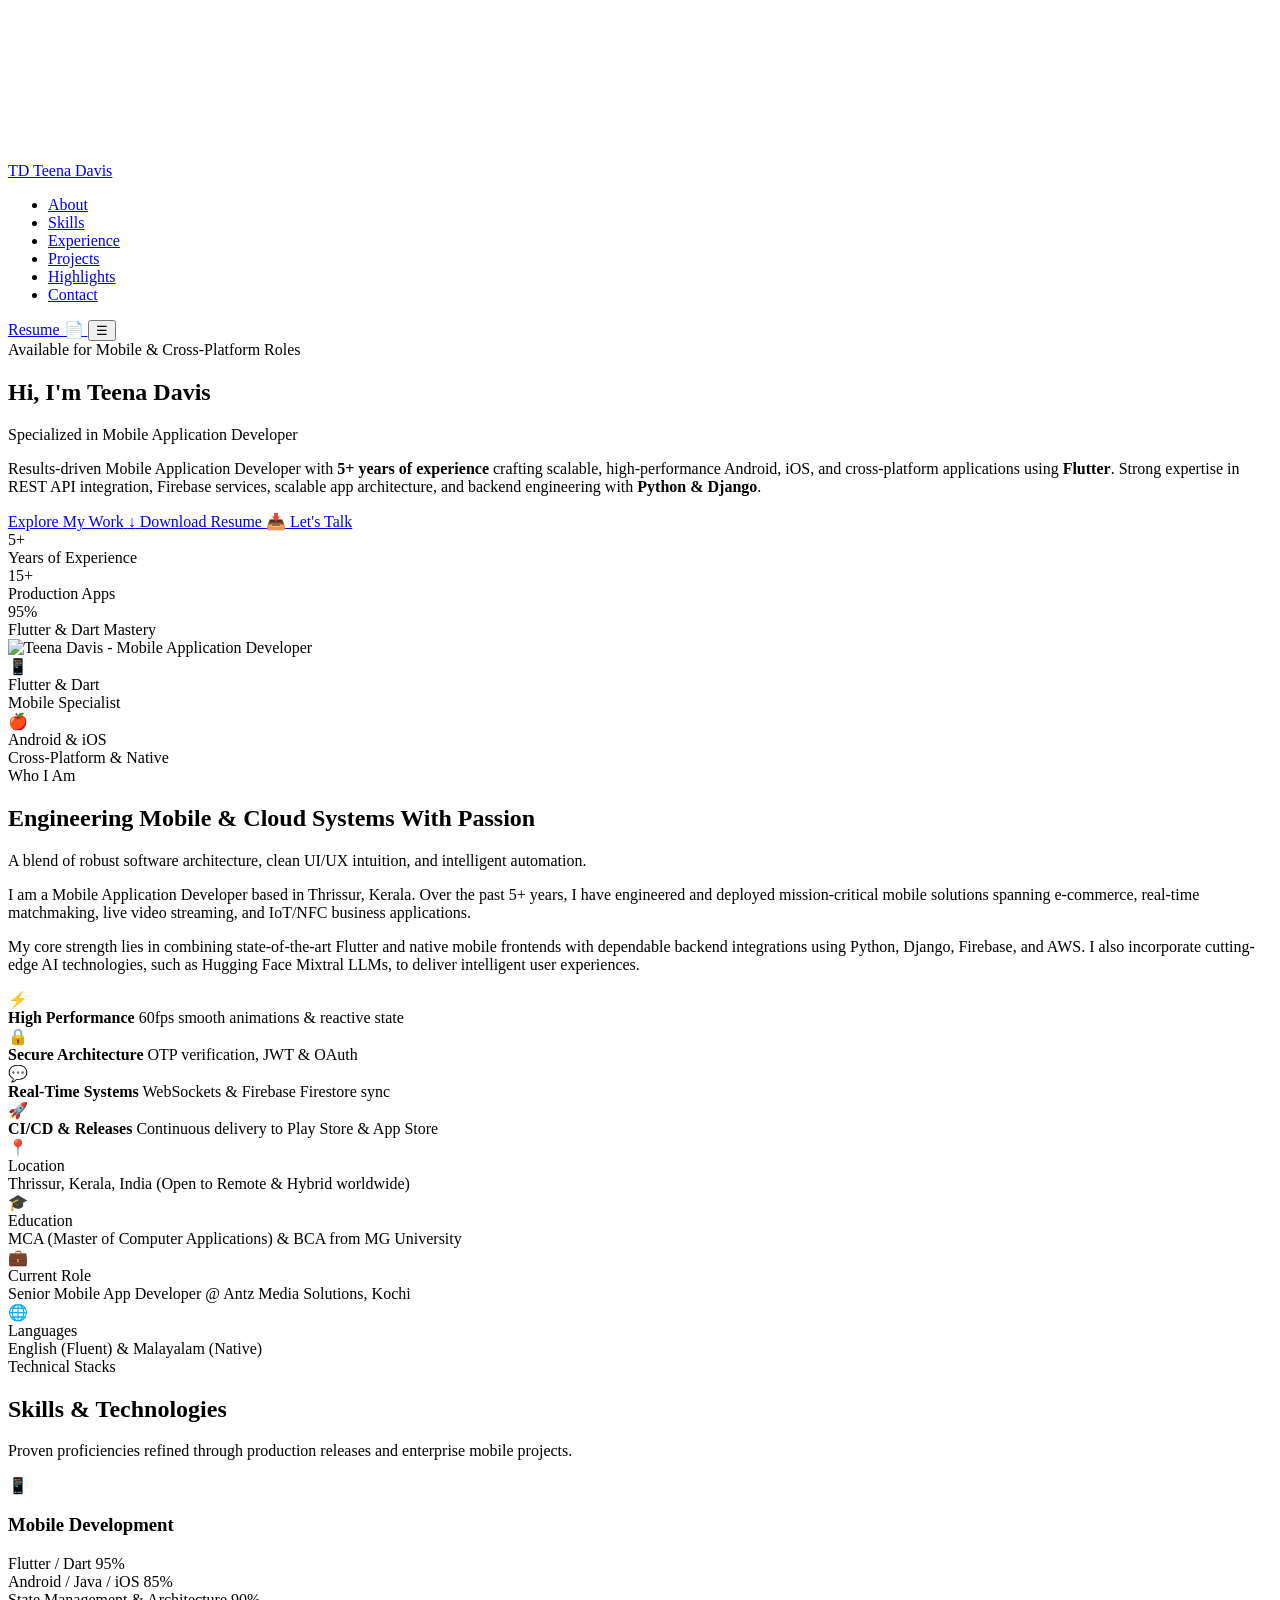
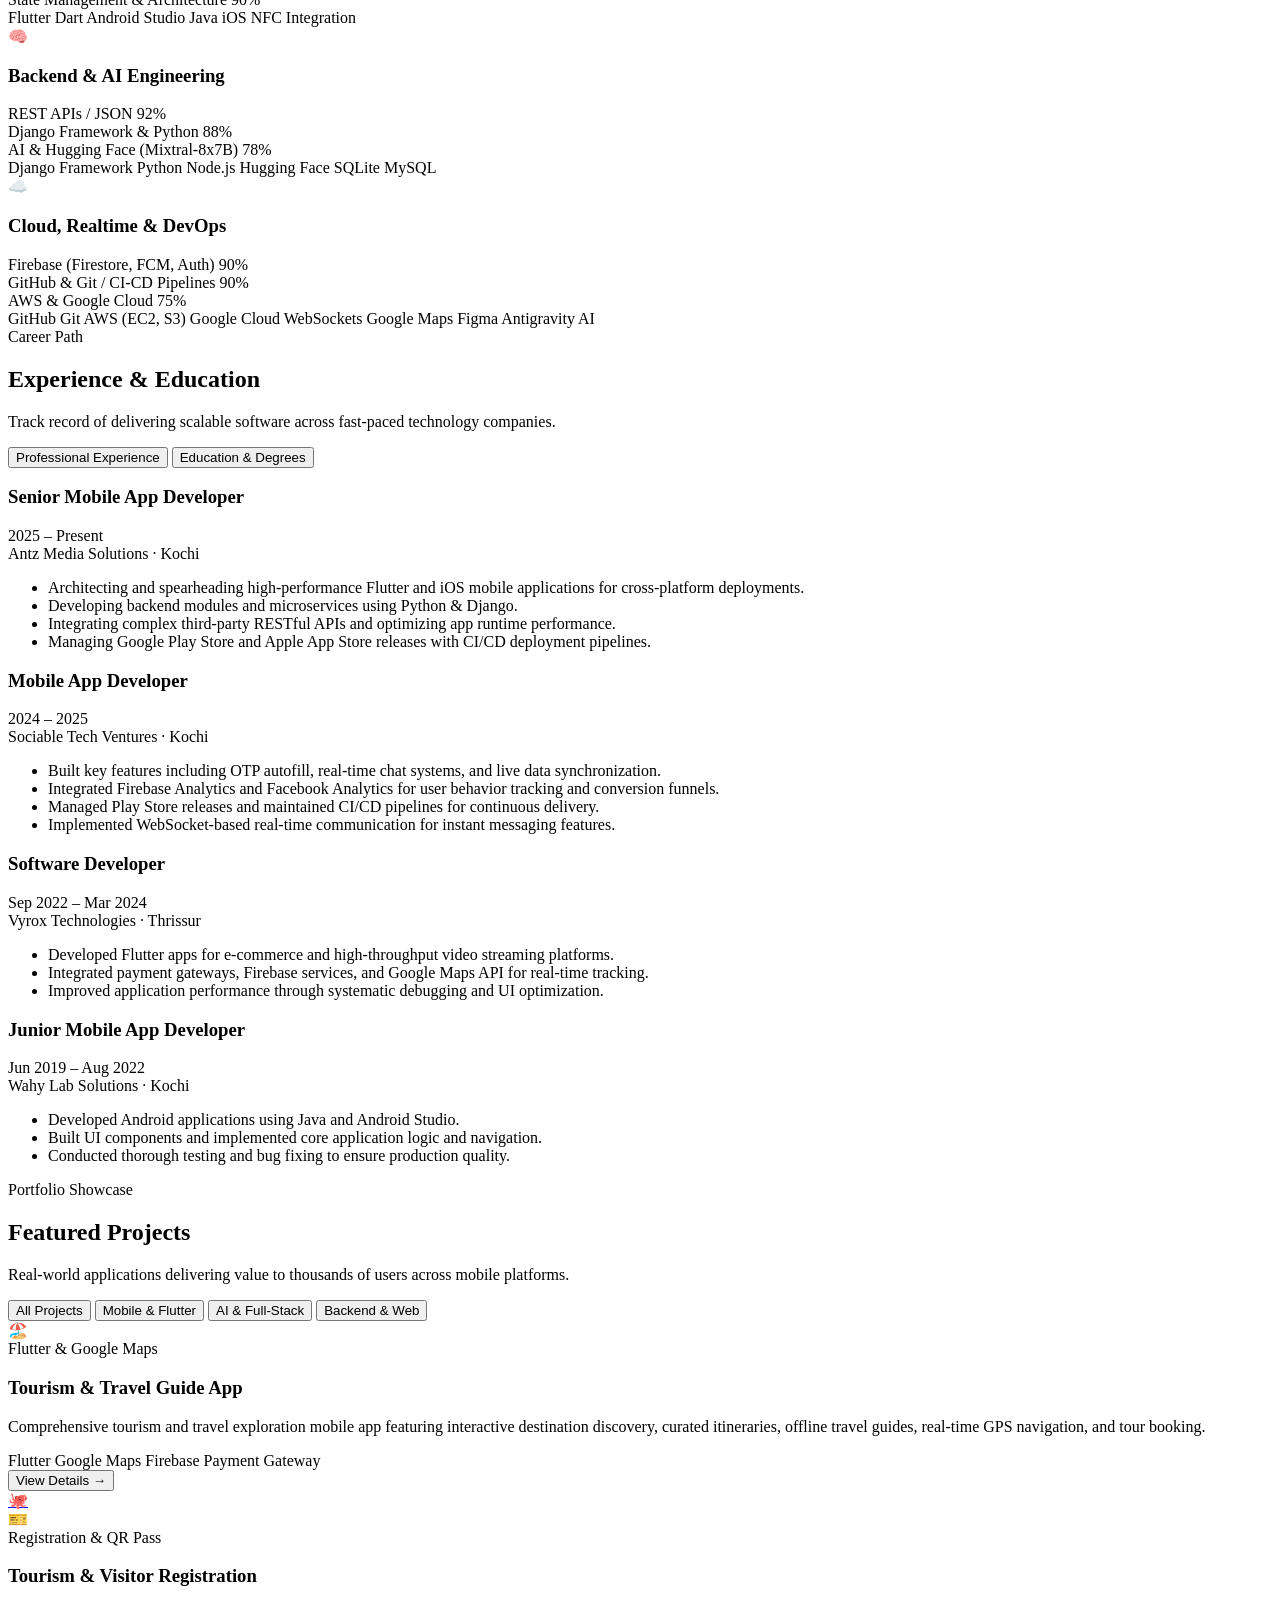
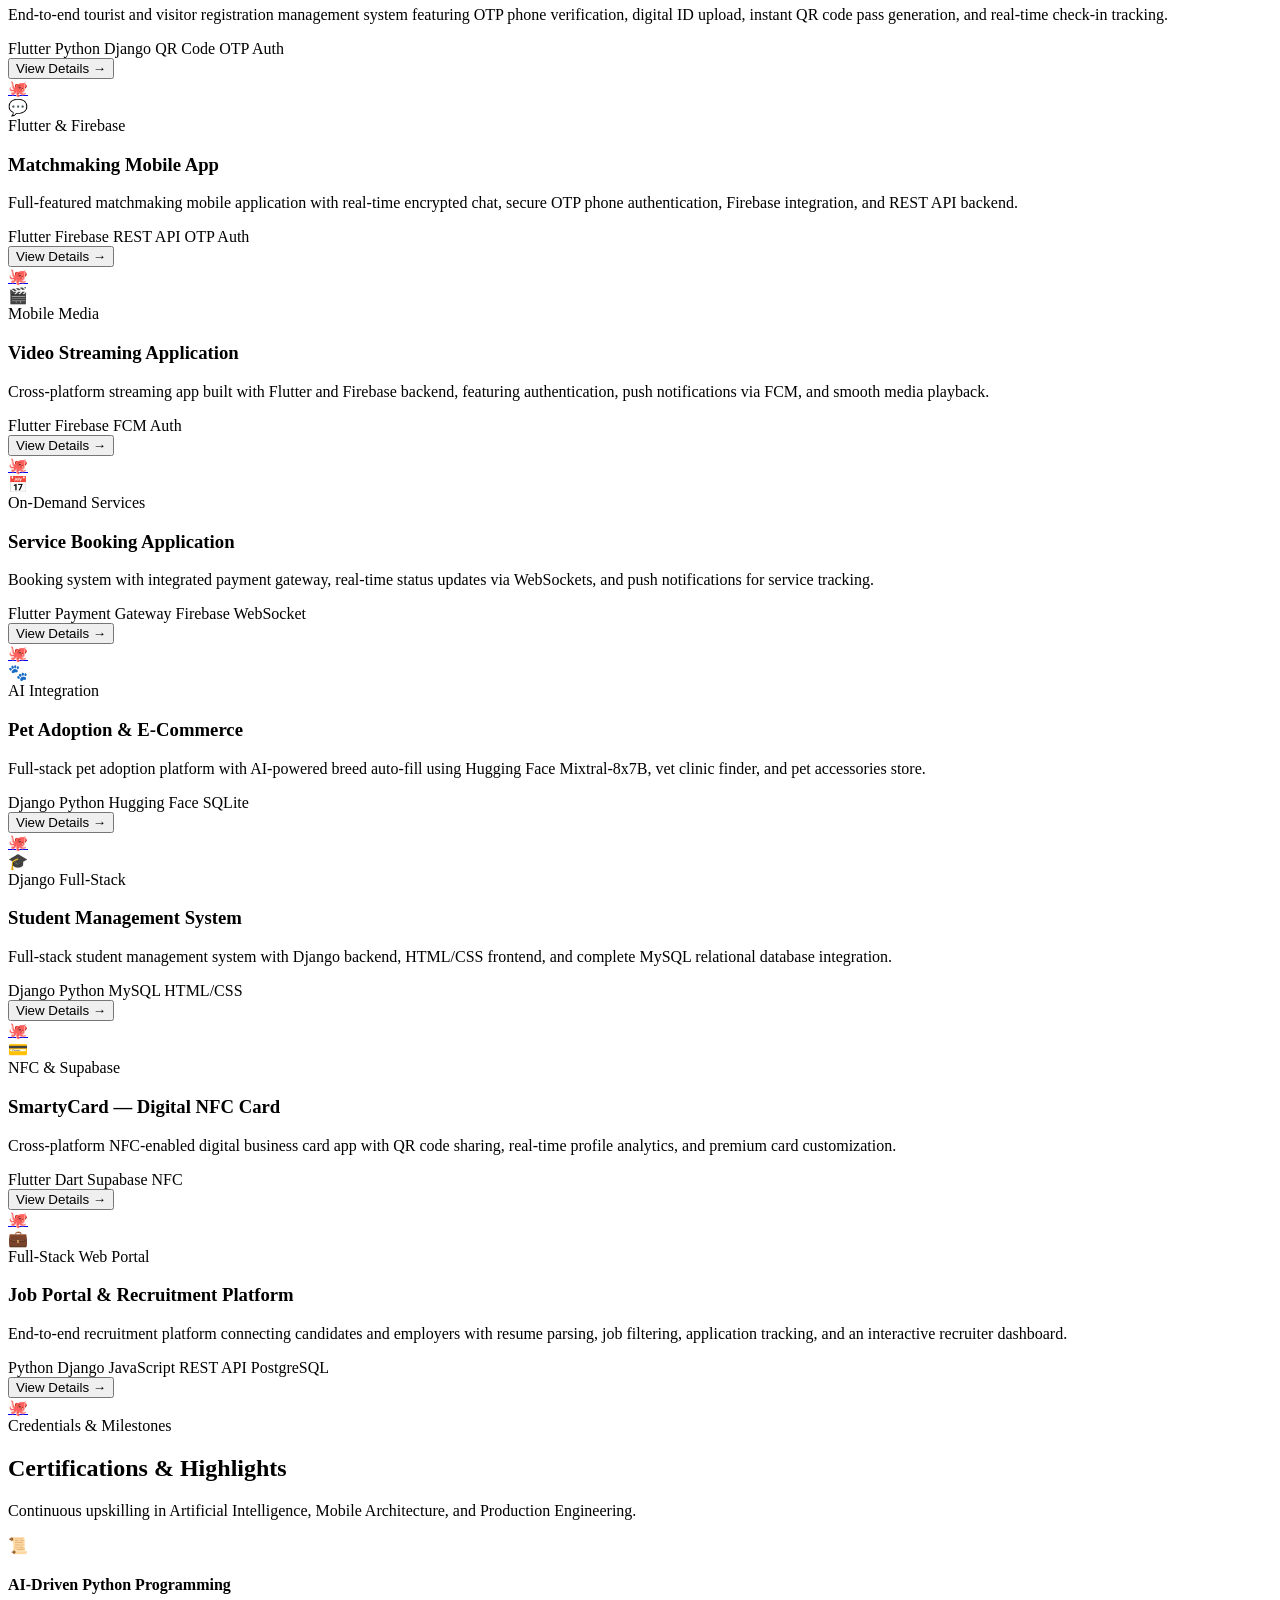
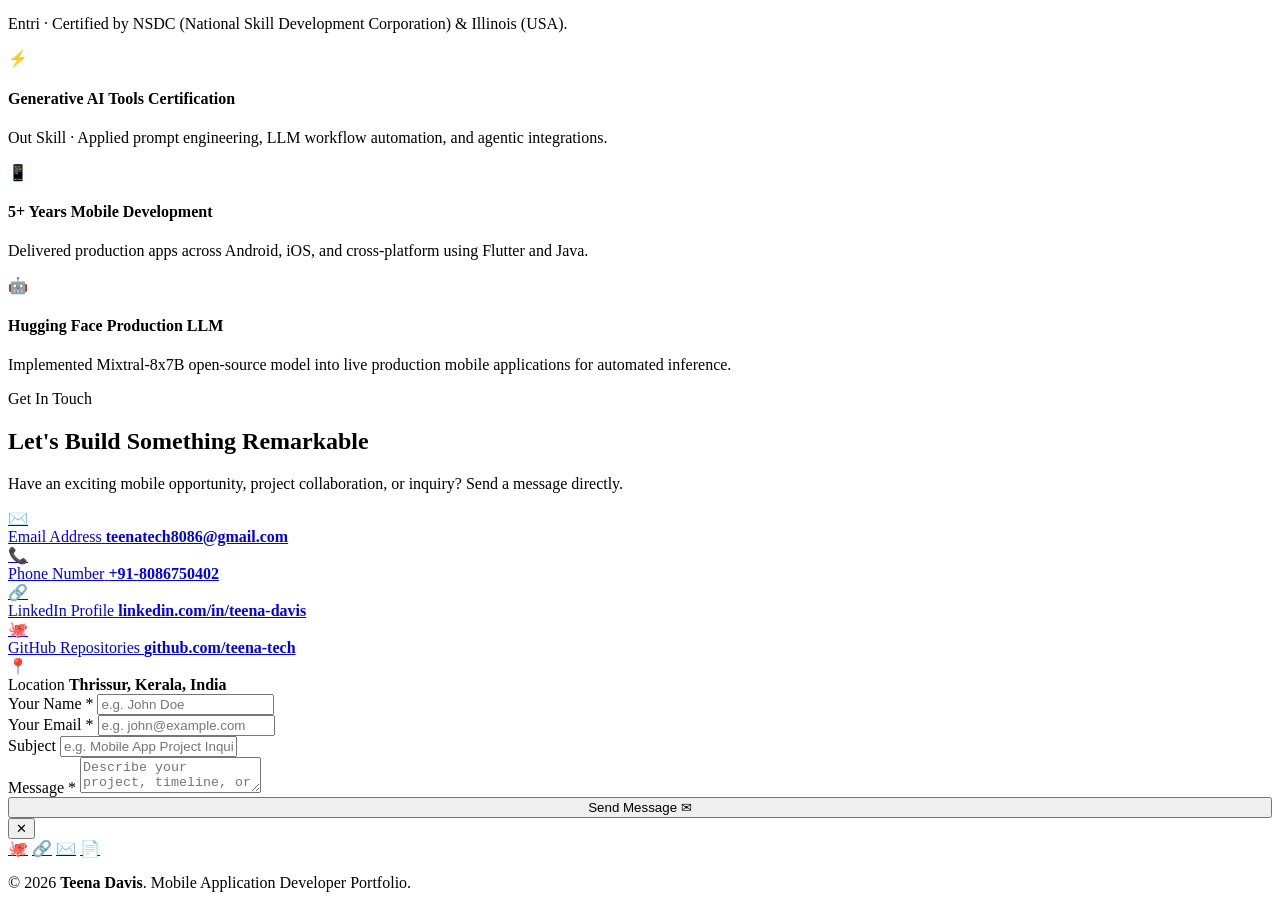
==== templates/index.html @ 050527bc "Add Job Portal project, PDF resume integration, and GitHub Pages setup" ====
<!DOCTYPE html>
<html lang="en">
<head>
  <meta charset="UTF-8">
  <meta name="viewport" content="width=device-width, initial-scale=1.0">
  <meta name="description" content="Portfolio of Teena Davis - Senior Mobile Application Developer with 5+ years experience in Flutter, Android, iOS, Python, and AI integration.">
  <meta name="keywords" content="Teena Davis, Mobile Developer, Flutter Developer, Android Developer, iOS Developer, Python Developer, Django, Hugging Face, Portfolio">
  <meta name="author" content="Teena Davis">
  <meta property="og:title" content="Teena Davis | Senior Mobile Application Developer">
  <meta property="og:description" content="5+ Years building high-performance Flutter, Android, iOS, and AI-integrated mobile solutions.">
  <meta property="og:type" content="website">
  
  <title>Teena Davis | Mobile Application Developer</title>
  
  <!-- Favicon -->
  <link rel="icon" type="image/jpeg" href="static/images/profile.jpeg">
  
  <!-- Stylesheet -->
  <link rel="stylesheet" href="static/css/style.css">
</head>
<body>

  <!-- Ambient Light Effects -->
  <div class="ambient-glow-1"></div>
  <div class="ambient-glow-2"></div>
  
  <!-- Canvas for Floating Bloody Red Embers -->
  <canvas id="ember-canvas"></canvas>

  <!-- ============================================================
       NAVIGATION BAR
       ============================================================ -->
  <header class="navbar">
    <div class="container nav-container">
      <a href="#hero" class="nav-logo" id="brand-logo">
        <span class="logo-badge">TD</span>
        <span>Teena Davis</span>
      </a>

      <nav>
        <ul class="nav-menu" id="nav-menu">
          <li><a href="#about" class="nav-link">About</a></li>
          <li><a href="#skills" class="nav-link">Skills</a></li>
          <li><a href="#experience" class="nav-link">Experience</a></li>
          <li><a href="#projects" class="nav-link">Projects</a></li>
          <li><a href="#certifications" class="nav-link">Highlights</a></li>
          <li><a href="#contact" class="nav-link">Contact</a></li>
        </ul>
      </nav>

      <div class="nav-actions">
        <a href="static/Teena_Davis_Resume.pdf" class="btn btn-primary btn-sm" id="nav-resume-btn" download="Teena_Davis_Resume.pdf" target="_blank">
          <span>Resume 📄</span>
        </a>
        <button class="mobile-toggle" id="mobile-toggle-btn" aria-label="Toggle navigation">
          ☰
        </button>
      </div>
    </div>
  </header>

  <!-- ============================================================
       HERO SECTION
       ============================================================ -->
  <section class="hero-section" id="hero">
    <div class="container">
      <div class="hero-grid">
        <div class="hero-content">
          <div class="hero-badge-container">
            <div class="hero-badge">
              <span class="status-ping"></span>
              <span>Available for Mobile & Cross-Platform Roles</span>
            </div>
          </div>

          <h1 class="hero-title">
            Hi, I'm <span class="text-gradient">Teena Davis</span>
          </h1>

          <div class="hero-subtitle-container">
            <span>Specialized in</span>
            <span class="typewriter-text" id="typewriter">Mobile Application Developer</span>
          </div>

          <p class="hero-description">
            Results-driven Mobile Application Developer with <strong>5+ years of experience</strong> crafting scalable, high-performance Android, iOS, and cross-platform applications using <strong>Flutter</strong>. Strong expertise in REST API integration, Firebase services, scalable app architecture, and backend engineering with <strong>Python & Django</strong>.
          </p>

          <div class="hero-ctas">
            <a href="#projects" class="btn btn-primary" id="hero-projects-btn">
              <span>Explore My Work</span>
              <span>↓</span>
            </a>
            <a href="static/Teena_Davis_Resume.pdf" class="btn btn-secondary" id="hero-download-btn" download="Teena_Davis_Resume.pdf" target="_blank">
              <span>Download Resume</span>
              <span>📥</span>
            </a>
            <a href="#contact" class="btn btn-outline" id="hero-contact-btn">
              <span>Let's Talk</span>
            </a>
          </div>

          <div class="hero-stats">
            <div class="stat-item">
              <div class="stat-number">5<span>+</span></div>
              <div class="stat-label">Years of Experience</div>
            </div>
            <div class="stat-item">
              <div class="stat-number">15<span>+</span></div>
              <div class="stat-label">Production Apps</div>
            </div>
            <div class="stat-item">
              <div class="stat-number">95<span>%</span></div>
              <div class="stat-label">Flutter & Dart Mastery</div>
            </div>
          </div>
        </div>

        <div class="hero-image-wrapper">
          <div class="hero-halo"></div>
          <div class="hero-card-frame">
            <img src="static/images/profile.jpeg" alt="Teena Davis - Mobile Application Developer" class="hero-image">
            
            <!-- Floating Tech Badges -->
            <div class="floating-badge badge-top">
              <span class="badge-icon">📱</span>
              <div>
                <div class="badge-text-primary">Flutter & Dart</div>
                <div class="badge-text-sub">Mobile Specialist</div>
              </div>
            </div>

            <div class="floating-badge badge-bottom">
              <span class="badge-icon">🍎</span>
              <div>
                <div class="badge-text-primary">Android & iOS</div>
                <div class="badge-text-sub">Cross-Platform & Native</div>
              </div>
            </div>
          </div>
        </div>
      </div>
    </div>
  </section>

  <!-- ============================================================
       ABOUT SECTION
       ============================================================ -->
  <section class="about-section" id="about">
    <div class="container">
      <div class="section-header">
        <span class="section-tag"><span class="dot"></span> Who I Am</span>
        <h2 class="section-title">Engineering Mobile & Cloud Systems With <span class="text-blood">Passion</span></h2>
        <p class="section-subtitle">A blend of robust software architecture, clean UI/UX intuition, and intelligent automation.</p>
      </div>

      <div class="about-grid">
        <div class="about-card">
          <p>
            I am a Mobile Application Developer based in Thrissur, Kerala. Over the past 5+ years, I have engineered and deployed mission-critical mobile solutions spanning e-commerce, real-time matchmaking, live video streaming, and IoT/NFC business applications.
          </p>
          <p>
            My core strength lies in combining state-of-the-art Flutter and native mobile frontends with dependable backend integrations using Python, Django, Firebase, and AWS. I also incorporate cutting-edge AI technologies, such as Hugging Face Mixtral LLMs, to deliver intelligent user experiences.
          </p>

          <div class="about-highlights">
            <div class="highlight-item">
              <div class="highlight-icon">⚡</div>
              <div class="highlight-text">
                <strong>High Performance</strong>
                <span>60fps smooth animations & reactive state</span>
              </div>
            </div>
            <div class="highlight-item">
              <div class="highlight-icon">🔒</div>
              <div class="highlight-text">
                <strong>Secure Architecture</strong>
                <span>OTP verification, JWT & OAuth</span>
              </div>
            </div>
            <div class="highlight-item">
              <div class="highlight-icon">💬</div>
              <div class="highlight-text">
                <strong>Real-Time Systems</strong>
                <span>WebSockets & Firebase Firestore sync</span>
              </div>
            </div>
            <div class="highlight-item">
              <div class="highlight-icon">🚀</div>
              <div class="highlight-text">
                <strong>CI/CD & Releases</strong>
                <span>Continuous delivery to Play Store & App Store</span>
              </div>
            </div>
          </div>
        </div>

        <div class="info-cards-grid">
          <div class="info-box">
            <div class="info-box-icon">📍</div>
            <div class="info-box-title">Location</div>
            <div class="info-box-desc">Thrissur, Kerala, India (Open to Remote & Hybrid worldwide)</div>
          </div>

          <div class="info-box">
            <div class="info-box-icon">🎓</div>
            <div class="info-box-title">Education</div>
            <div class="info-box-desc">MCA (Master of Computer Applications) & BCA from MG University</div>
          </div>

          <div class="info-box">
            <div class="info-box-icon">💼</div>
            <div class="info-box-title">Current Role</div>
            <div class="info-box-desc">Senior Mobile App Developer @ Antz Media Solutions, Kochi</div>
          </div>

          <div class="info-box">
            <div class="info-box-icon">🌐</div>
            <div class="info-box-title">Languages</div>
            <div class="info-box-desc">English (Fluent) & Malayalam (Native)</div>
          </div>
        </div>
      </div>
    </div>
  </section>

  <!-- ============================================================
       SKILLS MATRIX (Exact Match to Resume)
       ============================================================ -->
  <section class="skills-section" id="skills">
    <div class="container">
      <div class="section-header">
        <span class="section-tag"><span class="dot"></span> Technical Stacks</span>
        <h2 class="section-title">Skills & <span class="text-blood">Technologies</span></h2>
        <p class="section-subtitle">Proven proficiencies refined through production releases and enterprise mobile projects.</p>
      </div>

      <div class="skills-container">
        <!-- Card 1: Mobile Development -->
        <div class="skill-category-card">
          <div class="category-header">
            <div class="category-icon">📱</div>
            <h3 class="category-title">Mobile Development</h3>
          </div>

          <div class="skill-items">
            <div class="skill-item">
              <div class="skill-item-header">
                <span>Flutter / Dart</span>
                <span class="skill-percentage">95%</span>
              </div>
              <div class="skill-progress-bar">
                <div class="skill-fill" data-width="95%"></div>
              </div>
            </div>

            <div class="skill-item">
              <div class="skill-item-header">
                <span>Android / Java / iOS</span>
                <span class="skill-percentage">85%</span>
              </div>
              <div class="skill-progress-bar">
                <div class="skill-fill" data-width="85%"></div>
              </div>
            </div>

            <div class="skill-item">
              <div class="skill-item-header">
                <span>State Management & Architecture</span>
                <span class="skill-percentage">90%</span>
              </div>
              <div class="skill-progress-bar">
                <div class="skill-fill" data-width="90%"></div>
              </div>
            </div>
          </div>

          <div class="tools-tags-container">
            <span class="tool-tag">Flutter</span>
            <span class="tool-tag">Dart</span>
            <span class="tool-tag">Android Studio</span>
            <span class="tool-tag">Java</span>
            <span class="tool-tag">iOS</span>
            <span class="tool-tag">NFC Integration</span>
          </div>
        </div>

        <!-- Card 2: Backend & AI -->
        <div class="skill-category-card">
          <div class="category-header">
            <div class="category-icon">🧠</div>
            <h3 class="category-title">Backend & AI Engineering</h3>
          </div>

          <div class="skill-items">
            <div class="skill-item">
              <div class="skill-item-header">
                <span>REST APIs / JSON</span>
                <span class="skill-percentage">92%</span>
              </div>
              <div class="skill-progress-bar">
                <div class="skill-fill" data-width="92%"></div>
              </div>
            </div>

            <div class="skill-item">
              <div class="skill-item-header">
                <span>Django Framework & Python</span>
                <span class="skill-percentage">88%</span>
              </div>
              <div class="skill-progress-bar">
                <div class="skill-fill" data-width="88%"></div>
              </div>
            </div>

            <div class="skill-item">
              <div class="skill-item-header">
                <span>AI & Hugging Face (Mixtral-8x7B)</span>
                <span class="skill-percentage">78%</span>
              </div>
              <div class="skill-progress-bar">
                <div class="skill-fill" data-width="78%"></div>
              </div>
            </div>
          </div>

          <div class="tools-tags-container">
            <span class="tool-tag">Django Framework</span>
            <span class="tool-tag">Python</span>
            <span class="tool-tag">Node.js</span>
            <span class="tool-tag">Hugging Face</span>
            <span class="tool-tag">SQLite</span>
            <span class="tool-tag">MySQL</span>
          </div>
        </div>

        <!-- Card 3: Cloud, Realtime & DevOps -->
        <div class="skill-category-card">
          <div class="category-header">
            <div class="category-icon">☁️</div>
            <h3 class="category-title">Cloud, Realtime & DevOps</h3>
          </div>

          <div class="skill-items">
            <div class="skill-item">
              <div class="skill-item-header">
                <span>Firebase (Firestore, FCM, Auth)</span>
                <span class="skill-percentage">90%</span>
              </div>
              <div class="skill-progress-bar">
                <div class="skill-fill" data-width="90%"></div>
              </div>
            </div>

            <div class="skill-item">
              <div class="skill-item-header">
                <span>GitHub & Git / CI-CD Pipelines</span>
                <span class="skill-percentage">90%</span>
              </div>
              <div class="skill-progress-bar">
                <div class="skill-fill" data-width="90%"></div>
              </div>
            </div>

            <div class="skill-item">
              <div class="skill-item-header">
                <span>AWS & Google Cloud</span>
                <span class="skill-percentage">75%</span>
              </div>
              <div class="skill-progress-bar">
                <div class="skill-fill" data-width="75%"></div>
              </div>
            </div>
          </div>

          <div class="tools-tags-container">
            <span class="tool-tag">GitHub</span>
            <span class="tool-tag">Git</span>
            <span class="tool-tag">AWS (EC2, S3)</span>
            <span class="tool-tag">Google Cloud</span>
            <span class="tool-tag">WebSockets</span>
            <span class="tool-tag">Google Maps</span>
            <span class="tool-tag">Figma</span>
            <span class="tool-tag">Antigravity AI</span>
          </div>
        </div>
      </div>
    </div>
  </section>

  <!-- ============================================================
       EXPERIENCE & EDUCATION TIMELINE
       ============================================================ -->
  <section class="experience-section" id="experience">
    <div class="container">
      <div class="section-header">
        <span class="section-tag"><span class="dot"></span> Career Path</span>
        <h2 class="section-title">Experience & <span class="text-blood">Education</span></h2>
        <p class="section-subtitle">Track record of delivering scalable software across fast-paced technology companies.</p>
      </div>

      <div class="timeline-tabs">
        <button class="timeline-tab-btn active" data-target="experience">Professional Experience</button>
        <button class="timeline-tab-btn" data-target="education">Education & Degrees</button>
      </div>

      <!-- Professional Experience Timeline -->
      <div class="timeline-container" id="experience-timeline">
        <!-- Milestone 1: Antz Media Solutions -->
        <div class="timeline-card">
          <div class="timeline-dot"></div>
          <div class="timeline-content">
            <div class="timeline-meta">
              <h3 class="timeline-role">Senior Mobile App Developer</h3>
              <span class="timeline-period">2025 – Present</span>
            </div>
            <div class="timeline-company">Antz Media Solutions <span>· Kochi</span></div>
            <ul class="timeline-bullets">
              <li>Architecting and spearheading high-performance Flutter and iOS mobile applications for cross-platform deployments.</li>
              <li>Developing backend modules and microservices using Python & Django.</li>
              <li>Integrating complex third-party RESTful APIs and optimizing app runtime performance.</li>
              <li>Managing Google Play Store and Apple App Store releases with CI/CD deployment pipelines.</li>
            </ul>
          </div>
        </div>

        <!-- Milestone 2: Sociable Tech Ventures -->
        <div class="timeline-card">
          <div class="timeline-dot"></div>
          <div class="timeline-content">
            <div class="timeline-meta">
              <h3 class="timeline-role">Mobile App Developer</h3>
              <span class="timeline-period">2024 – 2025</span>
            </div>
            <div class="timeline-company">Sociable Tech Ventures <span>· Kochi</span></div>
            <ul class="timeline-bullets">
              <li>Built key features including OTP autofill, real-time chat systems, and live data synchronization.</li>
              <li>Integrated Firebase Analytics and Facebook Analytics for user behavior tracking and conversion funnels.</li>
              <li>Managed Play Store releases and maintained CI/CD pipelines for continuous delivery.</li>
              <li>Implemented WebSocket-based real-time communication for instant messaging features.</li>
            </ul>
          </div>
        </div>

        <!-- Milestone 3: Vyrox Technologies -->
        <div class="timeline-card">
          <div class="timeline-dot"></div>
          <div class="timeline-content">
            <div class="timeline-meta">
              <h3 class="timeline-role">Software Developer</h3>
              <span class="timeline-period">Sep 2022 – Mar 2024</span>
            </div>
            <div class="timeline-company">Vyrox Technologies <span>· Thrissur</span></div>
            <ul class="timeline-bullets">
              <li>Developed Flutter apps for e-commerce and high-throughput video streaming platforms.</li>
              <li>Integrated payment gateways, Firebase services, and Google Maps API for real-time tracking.</li>
              <li>Improved application performance through systematic debugging and UI optimization.</li>
            </ul>
          </div>
        </div>

        <!-- Milestone 4: Wahy Lab Solutions -->
        <div class="timeline-card">
          <div class="timeline-dot"></div>
          <div class="timeline-content">
            <div class="timeline-meta">
              <h3 class="timeline-role">Junior Mobile App Developer</h3>
              <span class="timeline-period">Jun 2019 – Aug 2022</span>
            </div>
            <div class="timeline-company">Wahy Lab Solutions <span>· Kochi</span></div>
            <ul class="timeline-bullets">
              <li>Developed Android applications using Java and Android Studio.</li>
              <li>Built UI components and implemented core application logic and navigation.</li>
              <li>Conducted thorough testing and bug fixing to ensure production quality.</li>
            </ul>
          </div>
        </div>
      </div>

      <!-- Education Timeline -->
      <div class="timeline-container" id="education-timeline" style="display: none;">
        <div class="timeline-card">
          <div class="timeline-dot"></div>
          <div class="timeline-content">
            <div class="timeline-meta">
              <h3 class="timeline-role">Master of Computer Applications (MCA)</h3>
              <span class="timeline-period">2017 – 2019</span>
            </div>
            <div class="timeline-company">Mahatma Gandhi University <span>· Kerala</span></div>
            <p style="color: var(--text-sub); font-size: 0.95rem;">
              Advanced postgraduate program focused on Software Engineering, Database Management Systems, Algorithm Design, and Distributed Systems.
            </p>
          </div>
        </div>

        <div class="timeline-card">
          <div class="timeline-dot"></div>
          <div class="timeline-content">
            <div class="timeline-meta">
              <h3 class="timeline-role">Bachelor of Computer Applications (BCA)</h3>
              <span class="timeline-period">2014 – 2017</span>
            </div>
            <div class="timeline-company">Mahatma Gandhi University <span>· Kerala</span></div>
            <p style="color: var(--text-sub); font-size: 0.95rem;">
              Undergraduate foundation covering Object-Oriented Programming (Java & C++), Data Structures, Computer Networks, and Web Technologies.
            </p>
          </div>
        </div>
      </div>
    </div>
  </section>

  <!-- ============================================================
       FEATURED PROJECTS SECTION (From Resume)
       ============================================================ -->
  <section class="projects-section" id="projects">
    <div class="container">
      <div class="section-header">
        <span class="section-tag"><span class="dot"></span> Portfolio Showcase</span>
        <h2 class="section-title">Featured <span class="text-blood">Projects</span></h2>
        <p class="section-subtitle">Real-world applications delivering value to thousands of users across mobile platforms.</p>
      </div>

      <div class="filter-buttons">
        <button class="filter-btn active" data-filter="all">All Projects</button>
        <button class="filter-btn" data-filter="mobile">Mobile & Flutter</button>
        <button class="filter-btn" data-filter="ai">AI & Full-Stack</button>
        <button class="filter-btn" data-filter="backend">Backend & Web</button>
      </div>

      <div class="projects-grid" id="projects-grid">
        <!-- Recent Project: Tourism & Travel Guide -->
        <div class="project-card" data-category="mobile" data-id="tourism-app">
          <div>
            <div class="project-header">
              <div class="project-icon">🏖️</div>
              <span class="project-badge">Flutter & Google Maps</span>
            </div>
            <h3 class="project-title">Tourism & Travel Guide App</h3>
            <p class="project-desc">
              Comprehensive tourism and travel exploration mobile app featuring interactive destination discovery, curated itineraries, offline travel guides, real-time GPS navigation, and tour booking.
            </p>
          </div>
          <div>
            <div class="project-tags">
              <span class="tag-pill">Flutter</span>
              <span class="tag-pill">Google Maps</span>
              <span class="tag-pill">Firebase</span>
              <span class="tag-pill">Payment Gateway</span>
            </div>
            <div class="project-footer">
              <button class="project-btn-details">View Details →</button>
              <div class="project-links">
                <a href="https://github.com/teena-tech" target="_blank" rel="noopener noreferrer" class="project-link-icon" title="Source Code">🐙</a>
              </div>
            </div>
          </div>
        </div>

        <!-- Recent Project: Tourism & Visitor Registration Portal -->
        <div class="project-card" data-category="backend" data-id="tourism-registration">
          <div>
            <div class="project-header">
              <div class="project-icon">🎫</div>
              <span class="project-badge">Registration & QR Pass</span>
            </div>
            <h3 class="project-title">Tourism & Visitor Registration</h3>
            <p class="project-desc">
              End-to-end tourist and visitor registration management system featuring OTP phone verification, digital ID upload, instant QR code pass generation, and real-time check-in tracking.
            </p>
          </div>
          <div>
            <div class="project-tags">
              <span class="tag-pill">Flutter</span>
              <span class="tag-pill">Python</span>
              <span class="tag-pill">Django</span>
              <span class="tag-pill">QR Code</span>
              <span class="tag-pill">OTP Auth</span>
            </div>
            <div class="project-footer">
              <button class="project-btn-details">View Details →</button>
              <div class="project-links">
                <a href="https://github.com/teena-tech" target="_blank" rel="noopener noreferrer" class="project-link-icon" title="Source Code">🐙</a>
              </div>
            </div>
          </div>
        </div>

        <!-- Project 1: Matchmaking Mobile App -->
        <div class="project-card" data-category="mobile" data-id="matchmaking-app">
          <div>
            <div class="project-header">
              <div class="project-icon">💬</div>
              <span class="project-badge">Flutter & Firebase</span>
            </div>
            <h3 class="project-title">Matchmaking Mobile App</h3>
            <p class="project-desc">
              Full-featured matchmaking mobile application with real-time encrypted chat, secure OTP phone authentication, Firebase integration, and REST API backend.
            </p>
          </div>
          <div>
            <div class="project-tags">
              <span class="tag-pill">Flutter</span>
              <span class="tag-pill">Firebase</span>
              <span class="tag-pill">REST API</span>
              <span class="tag-pill">OTP Auth</span>
            </div>
            <div class="project-footer">
              <button class="project-btn-details">View Details →</button>
              <div class="project-links">
                <a href="https://github.com/teena-tech" target="_blank" rel="noopener noreferrer" class="project-link-icon" title="Source Code">🐙</a>
              </div>
            </div>
          </div>
        </div>

        <!-- Project 2: Video Streaming Application -->
        <div class="project-card" data-category="mobile" data-id="video-streaming-app">
          <div>
            <div class="project-header">
              <div class="project-icon">🎬</div>
              <span class="project-badge">Mobile Media</span>
            </div>
            <h3 class="project-title">Video Streaming Application</h3>
            <p class="project-desc">
              Cross-platform streaming app built with Flutter and Firebase backend, featuring authentication, push notifications via FCM, and smooth media playback.
            </p>
          </div>
          <div>
            <div class="project-tags">
              <span class="tag-pill">Flutter</span>
              <span class="tag-pill">Firebase</span>
              <span class="tag-pill">FCM</span>
              <span class="tag-pill">Auth</span>
            </div>
            <div class="project-footer">
              <button class="project-btn-details">View Details →</button>
              <div class="project-links">
                <a href="https://github.com/teena-tech" target="_blank" rel="noopener noreferrer" class="project-link-icon" title="Source Code">🐙</a>
              </div>
            </div>
          </div>
        </div>

        <!-- Project 3: Service Booking Application -->
        <div class="project-card" data-category="mobile" data-id="service-booking-app">
          <div>
            <div class="project-header">
              <div class="project-icon">📅</div>
              <span class="project-badge">On-Demand Services</span>
            </div>
            <h3 class="project-title">Service Booking Application</h3>
            <p class="project-desc">
              Booking system with integrated payment gateway, real-time status updates via WebSockets, and push notifications for service tracking.
            </p>
          </div>
          <div>
            <div class="project-tags">
              <span class="tag-pill">Flutter</span>
              <span class="tag-pill">Payment Gateway</span>
              <span class="tag-pill">Firebase</span>
              <span class="tag-pill">WebSocket</span>
            </div>
            <div class="project-footer">
              <button class="project-btn-details">View Details →</button>
              <div class="project-links">
                <a href="https://github.com/teena-tech" target="_blank" rel="noopener noreferrer" class="project-link-icon" title="Source Code">🐙</a>
              </div>
            </div>
          </div>
        </div>

        <!-- Project 4: Pet Adoption & E-Commerce -->
        <div class="project-card" data-category="ai" data-id="pet-adoption-ai">
          <div>
            <div class="project-header">
              <div class="project-icon">🐾</div>
              <span class="project-badge">AI Integration</span>
            </div>
            <h3 class="project-title">Pet Adoption & E-Commerce</h3>
            <p class="project-desc">
              Full-stack pet adoption platform with AI-powered breed auto-fill using Hugging Face Mixtral-8x7B, vet clinic finder, and pet accessories store.
            </p>
          </div>
          <div>
            <div class="project-tags">
              <span class="tag-pill">Django</span>
              <span class="tag-pill">Python</span>
              <span class="tag-pill">Hugging Face</span>
              <span class="tag-pill">SQLite</span>
            </div>
            <div class="project-footer">
              <button class="project-btn-details">View Details →</button>
              <div class="project-links">
                <a href="https://github.com/teena-tech" target="_blank" rel="noopener noreferrer" class="project-link-icon" title="Source Code">🐙</a>
              </div>
            </div>
          </div>
        </div>

        <!-- Project 5: Student Management System -->
        <div class="project-card" data-category="backend" data-id="student-management-system">
          <div>
            <div class="project-header">
              <div class="project-icon">🎓</div>
              <span class="project-badge">Django Full-Stack</span>
            </div>
            <h3 class="project-title">Student Management System</h3>
            <p class="project-desc">
              Full-stack student management system with Django backend, HTML/CSS frontend, and complete MySQL relational database integration.
            </p>
          </div>
          <div>
            <div class="project-tags">
              <span class="tag-pill">Django</span>
              <span class="tag-pill">Python</span>
              <span class="tag-pill">MySQL</span>
              <span class="tag-pill">HTML/CSS</span>
            </div>
            <div class="project-footer">
              <button class="project-btn-details">View Details →</button>
              <div class="project-links">
                <a href="https://github.com/teena-tech" target="_blank" rel="noopener noreferrer" class="project-link-icon" title="Source Code">🐙</a>
              </div>
            </div>
          </div>
        </div>

        <!-- Project 6: SmartyCard NFC -->
        <div class="project-card" data-category="mobile" data-id="smartycard-nfc">
          <div>
            <div class="project-header">
              <div class="project-icon">💳</div>
              <span class="project-badge">NFC & Supabase</span>
            </div>
            <h3 class="project-title">SmartyCard — Digital NFC Card</h3>
            <p class="project-desc">
              Cross-platform NFC-enabled digital business card app with QR code sharing, real-time profile analytics, and premium card customization.
            </p>
          </div>
          <div>
            <div class="project-tags">
              <span class="tag-pill">Flutter</span>
              <span class="tag-pill">Dart</span>
              <span class="tag-pill">Supabase</span>
              <span class="tag-pill">NFC</span>
            </div>
            <div class="project-footer">
              <button class="project-btn-details">View Details →</button>
              <div class="project-links">
                <a href="https://github.com/teena-tech" target="_blank" rel="noopener noreferrer" class="project-link-icon" title="Source Code">🐙</a>
              </div>
            </div>
          </div>
        </div>

        <!-- Project 7: Job Portal Web Application -->
        <div class="project-card" data-category="backend" data-id="job-portal-platform">
          <div>
            <div class="project-header">
              <div class="project-icon">💼</div>
              <span class="project-badge">Full-Stack Web Portal</span>
            </div>
            <h3 class="project-title">Job Portal & Recruitment Platform</h3>
            <p class="project-desc">
              End-to-end recruitment platform connecting candidates and employers with resume parsing, job filtering, application tracking, and an interactive recruiter dashboard.
            </p>
          </div>
          <div>
            <div class="project-tags">
              <span class="tag-pill">Python</span>
              <span class="tag-pill">Django</span>
              <span class="tag-pill">JavaScript</span>
              <span class="tag-pill">REST API</span>
              <span class="tag-pill">PostgreSQL</span>
            </div>
            <div class="project-footer">
              <button class="project-btn-details">View Details →</button>
              <div class="project-links">
                <a href="https://github.com/teena-tech" target="_blank" rel="noopener noreferrer" class="project-link-icon" title="Source Code">🐙</a>
              </div>
            </div>
          </div>
        </div>
      </div>
    </div>
  </section>

  <!-- ============================================================
       CERTIFICATIONS & HIGHLIGHTS
       ============================================================ -->
  <section class="highlights-section" id="certifications">
    <div class="container">
      <div class="section-header">
        <span class="section-tag"><span class="dot"></span> Credentials & Milestones</span>
        <h2 class="section-title">Certifications & <span class="text-blood">Highlights</span></h2>
        <p class="section-subtitle">Continuous upskilling in Artificial Intelligence, Mobile Architecture, and Production Engineering.</p>
      </div>

      <div class="highlights-grid">
        <div class="highlight-card">
          <div class="highlight-badge-icon">📜</div>
          <div class="highlight-content">
            <h4>AI-Driven Python Programming</h4>
            <p>Entri · Certified by NSDC (National Skill Development Corporation) & Illinois (USA).</p>
          </div>
        </div>

        <div class="highlight-card">
          <div class="highlight-badge-icon">⚡</div>
          <div class="highlight-content">
            <h4>Generative AI Tools Certification</h4>
            <p>Out Skill · Applied prompt engineering, LLM workflow automation, and agentic integrations.</p>
          </div>
        </div>

        <div class="highlight-card">
          <div class="highlight-badge-icon">📱</div>
          <div class="highlight-content">
            <h4>5+ Years Mobile Development</h4>
            <p>Delivered production apps across Android, iOS, and cross-platform using Flutter and Java.</p>
          </div>
        </div>

        <div class="highlight-card">
          <div class="highlight-badge-icon">🤖</div>
          <div class="highlight-content">
            <h4>Hugging Face Production LLM</h4>
            <p>Implemented Mixtral-8x7B open-source model into live production mobile applications for automated inference.</p>
          </div>
        </div>
      </div>
    </div>
  </section>

  <!-- ============================================================
       CONTACT SECTION
       ============================================================ -->
  <section class="contact-section" id="contact">
    <div class="container">
      <div class="section-header">
        <span class="section-tag"><span class="dot"></span> Get In Touch</span>
        <h2 class="section-title">Let's Build Something <span class="text-blood">Remarkable</span></h2>
        <p class="section-subtitle">Have an exciting mobile opportunity, project collaboration, or inquiry? Send a message directly.</p>
      </div>

      <div class="contact-grid">
        <!-- Direct Contact Cards -->
        <div class="contact-info-panel">
          <a href="mailto:teenatech8086@gmail.com" class="contact-card">
            <div class="contact-card-icon">✉️</div>
            <div class="contact-card-text">
              <span>Email Address</span>
              <strong>teenatech8086@gmail.com</strong>
            </div>
          </a>

          <a href="tel:+918086750402" class="contact-card">
            <div class="contact-card-icon">📞</div>
            <div class="contact-card-text">
              <span>Phone Number</span>
              <strong>+91-8086750402</strong>
            </div>
          </a>

          <a href="https://linkedin.com/in/teena-davis" target="_blank" rel="noopener noreferrer" class="contact-card">
            <div class="contact-card-icon">🔗</div>
            <div class="contact-card-text">
              <span>LinkedIn Profile</span>
              <strong>linkedin.com/in/teena-davis</strong>
            </div>
          </a>

          <a href="https://github.com/teena-tech" target="_blank" rel="noopener noreferrer" class="contact-card">
            <div class="contact-card-icon">🐙</div>
            <div class="contact-card-text">
              <span>GitHub Repositories</span>
              <strong>github.com/teena-tech</strong>
            </div>
          </a>

          <div class="contact-card">
            <div class="contact-card-icon">📍</div>
            <div class="contact-card-text">
              <span>Location</span>
              <strong>Thrissur, Kerala, India</strong>
            </div>
          </div>
        </div>

        <!-- Contact Form -->
        <div class="contact-form-container">
          <form id="contact-form">
            <div class="form-group">
              <label for="name" class="form-label">Your Name *</label>
              <input type="text" id="name" name="name" class="form-input" placeholder="e.g. John Doe" required>
            </div>

            <div class="form-group">
              <label for="email" class="form-label">Your Email *</label>
              <input type="email" id="email" name="email" class="form-input" placeholder="e.g. john@example.com" required>
            </div>

            <div class="form-group">
              <label for="subject" class="form-label">Subject</label>
              <input type="text" id="subject" name="subject" class="form-input" placeholder="e.g. Mobile App Project Inquiry">
            </div>

            <div class="form-group">
              <label for="message" class="form-label">Message *</label>
              <textarea id="message" name="message" class="form-textarea" placeholder="Describe your project, timeline, or inquiry..." required></textarea>
            </div>

            <button type="submit" class="btn btn-primary" id="contact-submit-btn" style="width: 100%;">
              <span>Send Message ✉</span>
            </button>
          </form>
        </div>
      </div>
    </div>
  </section>

  <!-- ============================================================
       PROJECT DETAILS MODAL
       ============================================================ -->
  <div class="modal-overlay" id="project-modal">
    <div class="modal-content">
      <button class="modal-close" id="modal-close" aria-label="Close modal">✕</button>
      <div id="modal-body">
        <!-- Dynamic content injected by main.js -->
      </div>
    </div>
  </div>

  <!-- Toast Notification -->
  <div class="toast" id="toast"></div>

  <!-- ============================================================
       FOOTER
       ============================================================ -->
  <footer class="footer">
    <div class="container footer-content">
      <div class="footer-socials">
        <a href="https://github.com/teena-tech" target="_blank" rel="noopener noreferrer" class="social-btn" title="GitHub">🐙</a>
        <a href="https://linkedin.com/in/teena-davis" target="_blank" rel="noopener noreferrer" class="social-btn" title="LinkedIn">🔗</a>
        <a href="mailto:teenatech8086@gmail.com" class="social-btn" title="Email">✉️</a>
        <a href="static/Teena_Davis_Resume.pdf" class="social-btn" title="Download Resume" download="Teena_Davis_Resume.pdf" target="_blank">📄</a>
      </div>
      <p class="footer-copyright">
        &copy; 2026 <strong>Teena Davis</strong>. Mobile Application Developer Portfolio.
      </p>
    </div>
  </footer>

  <!-- Main JavaScript -->
  <script src="static/js/main.js"></script>
</body>
</html>
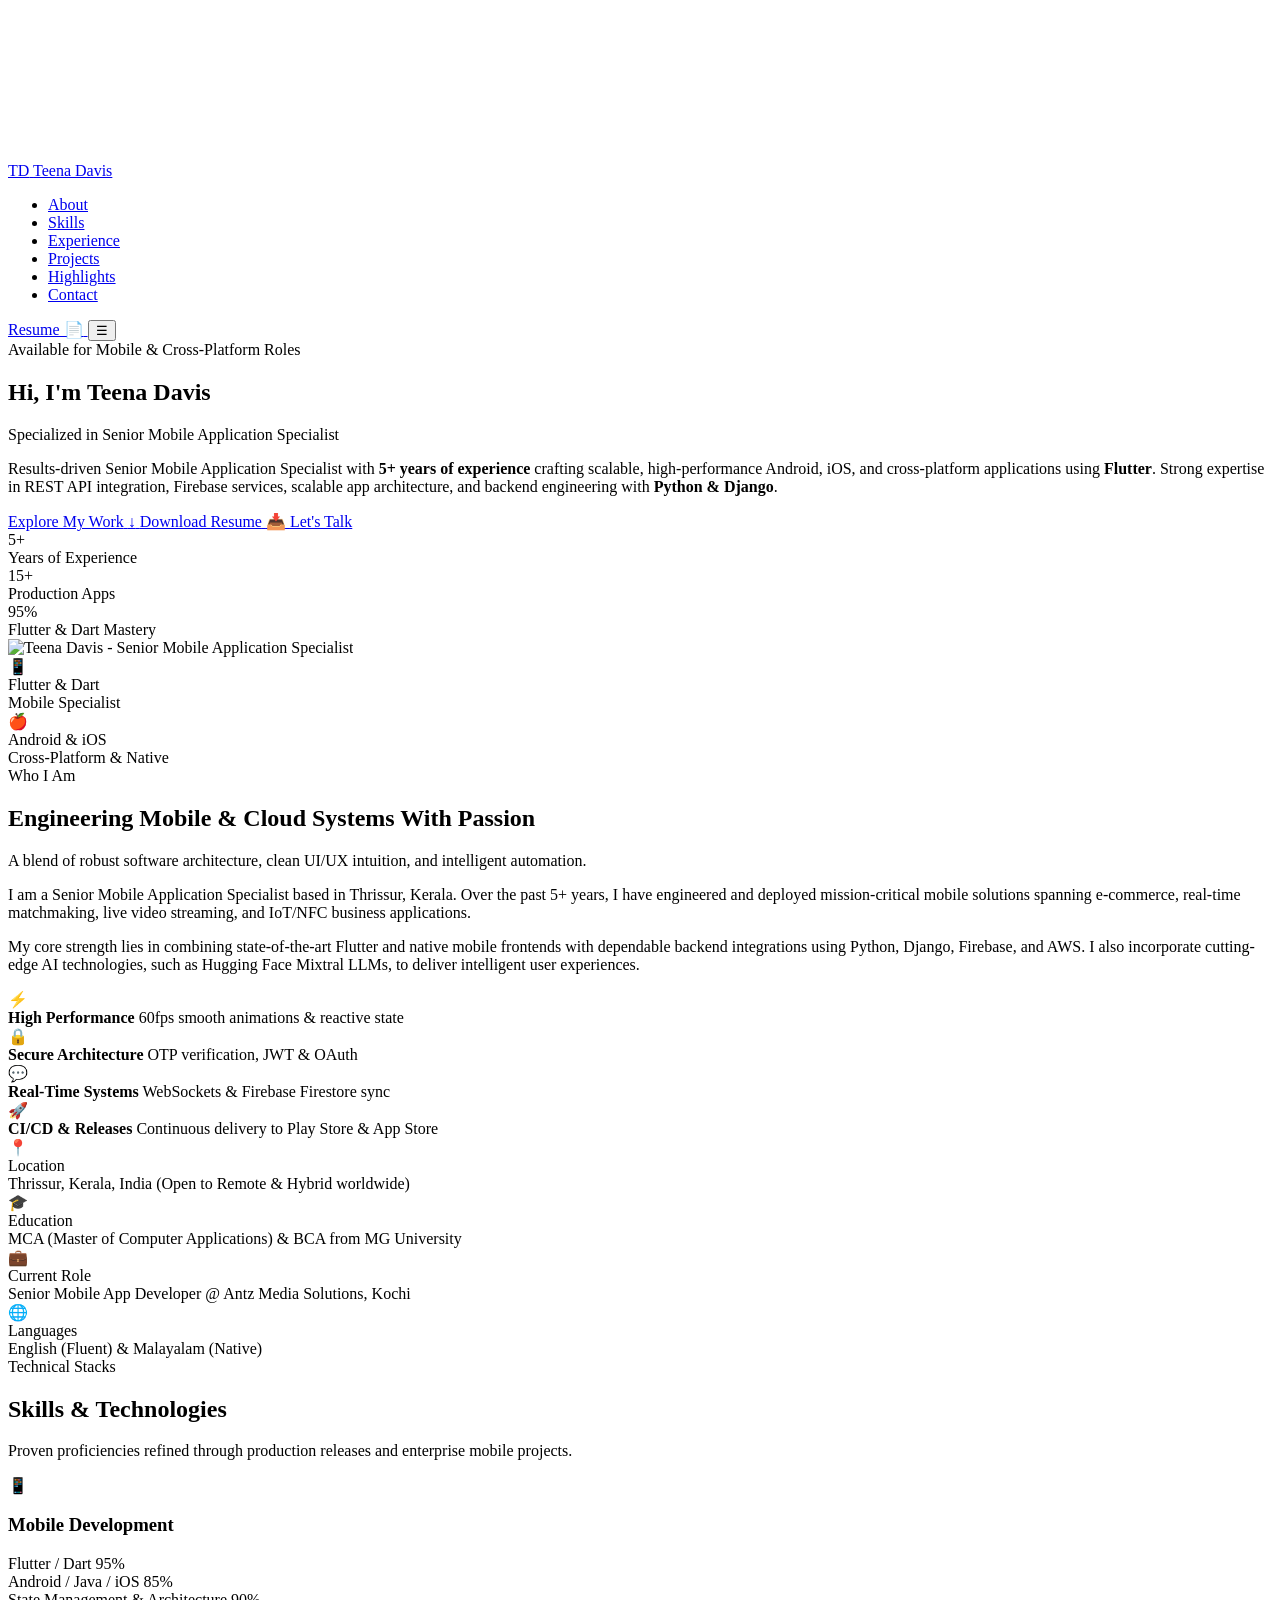
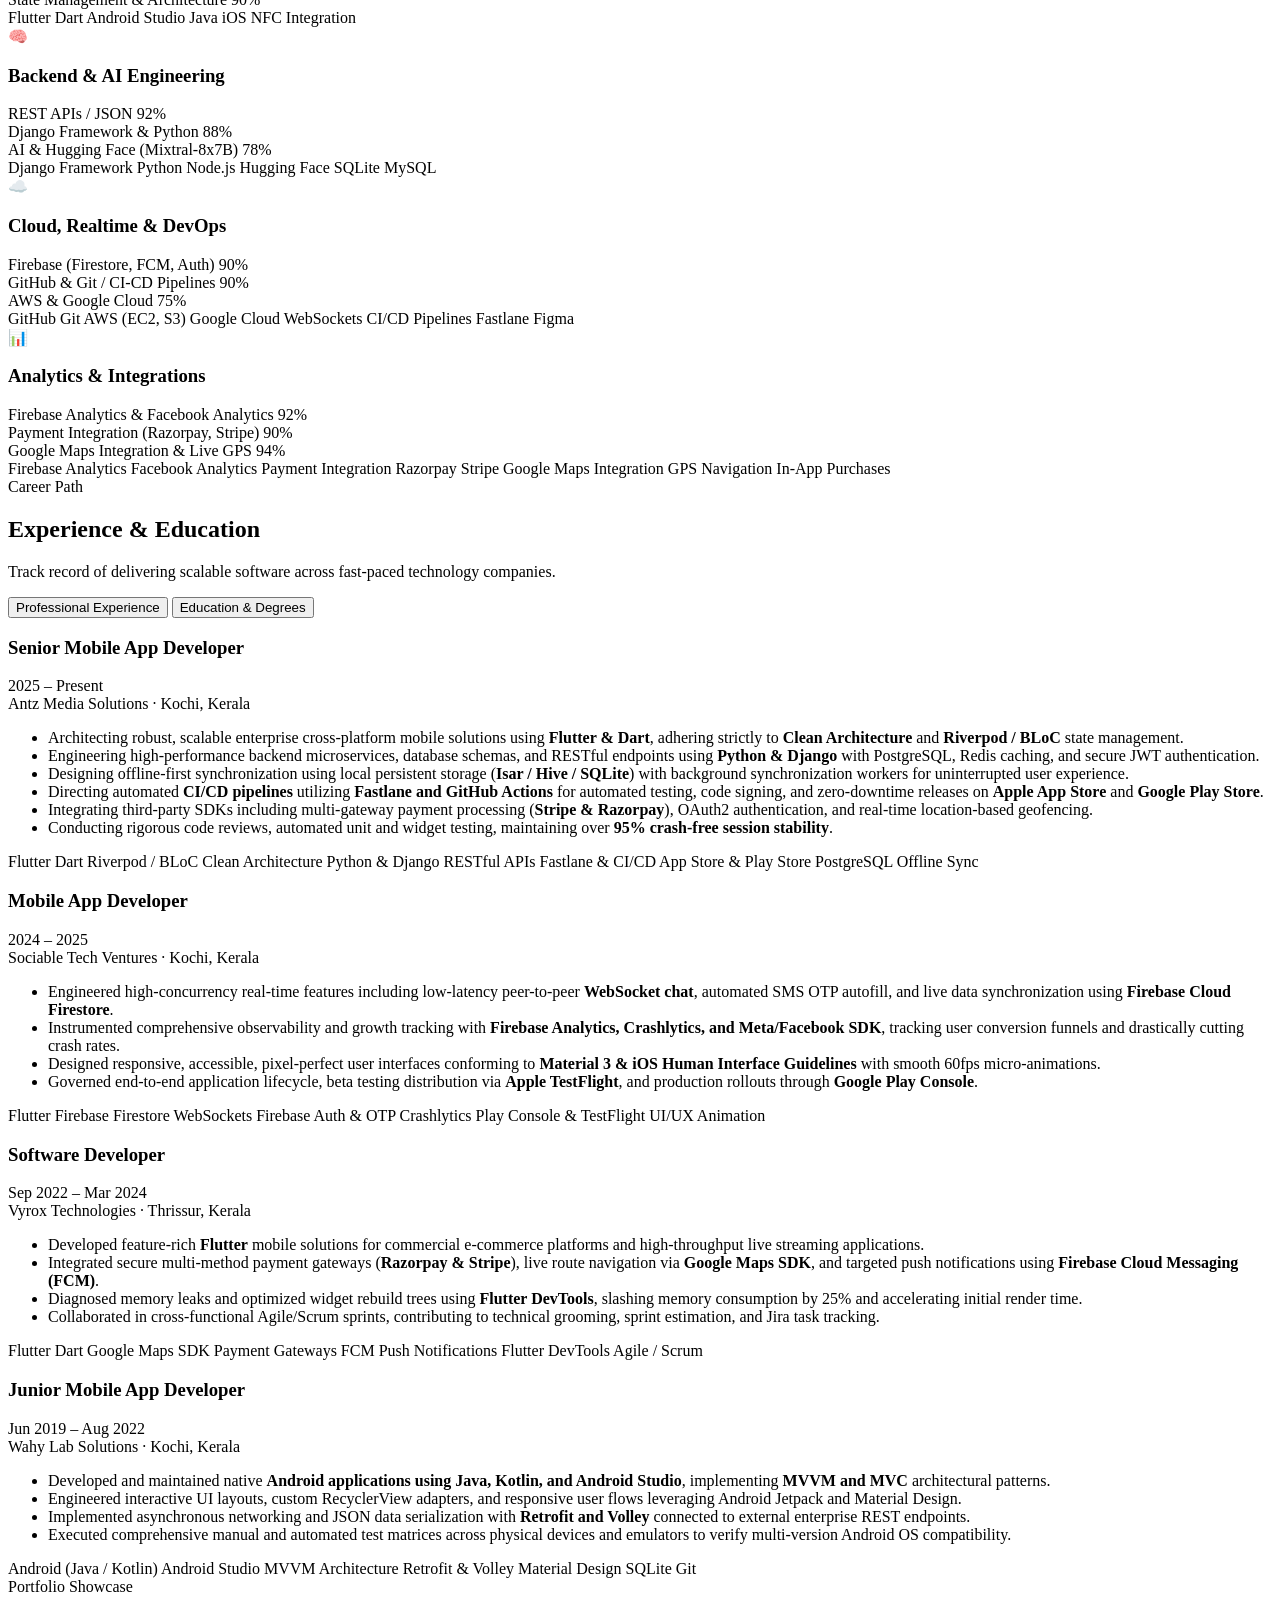
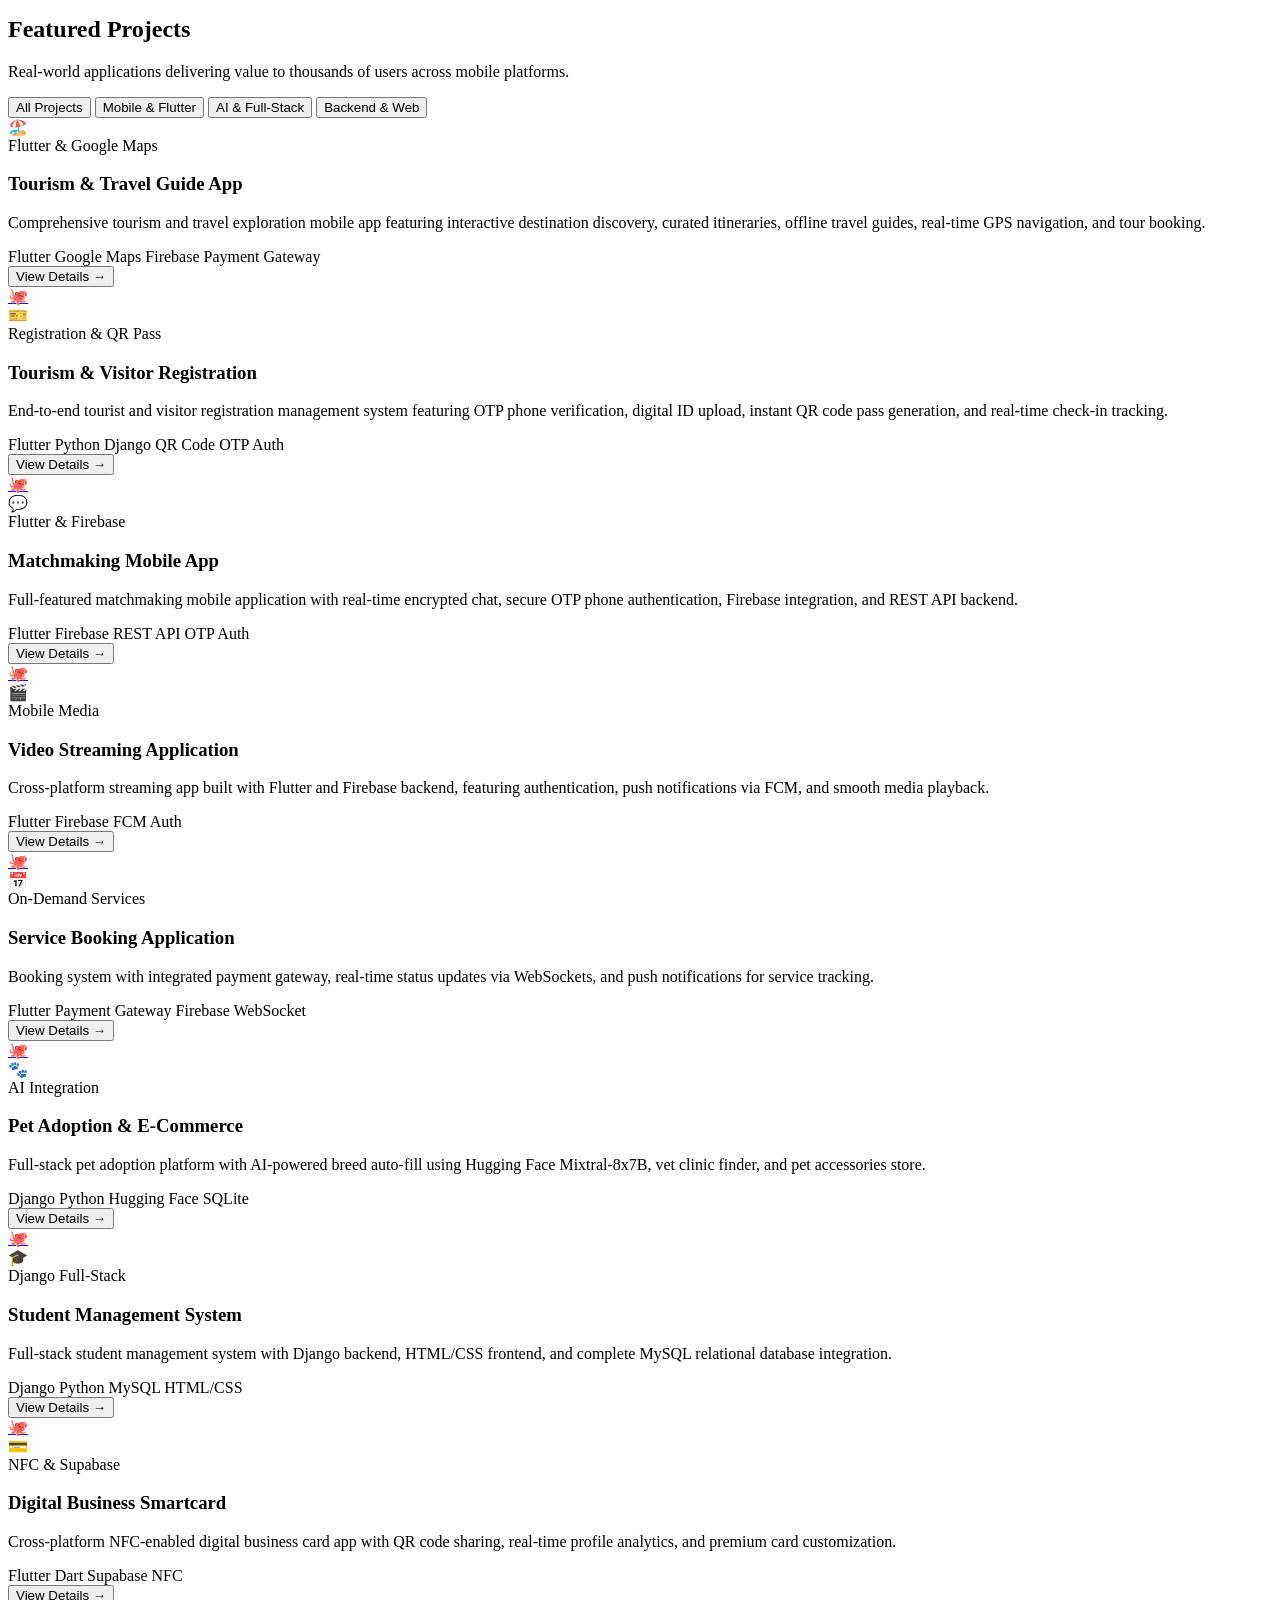
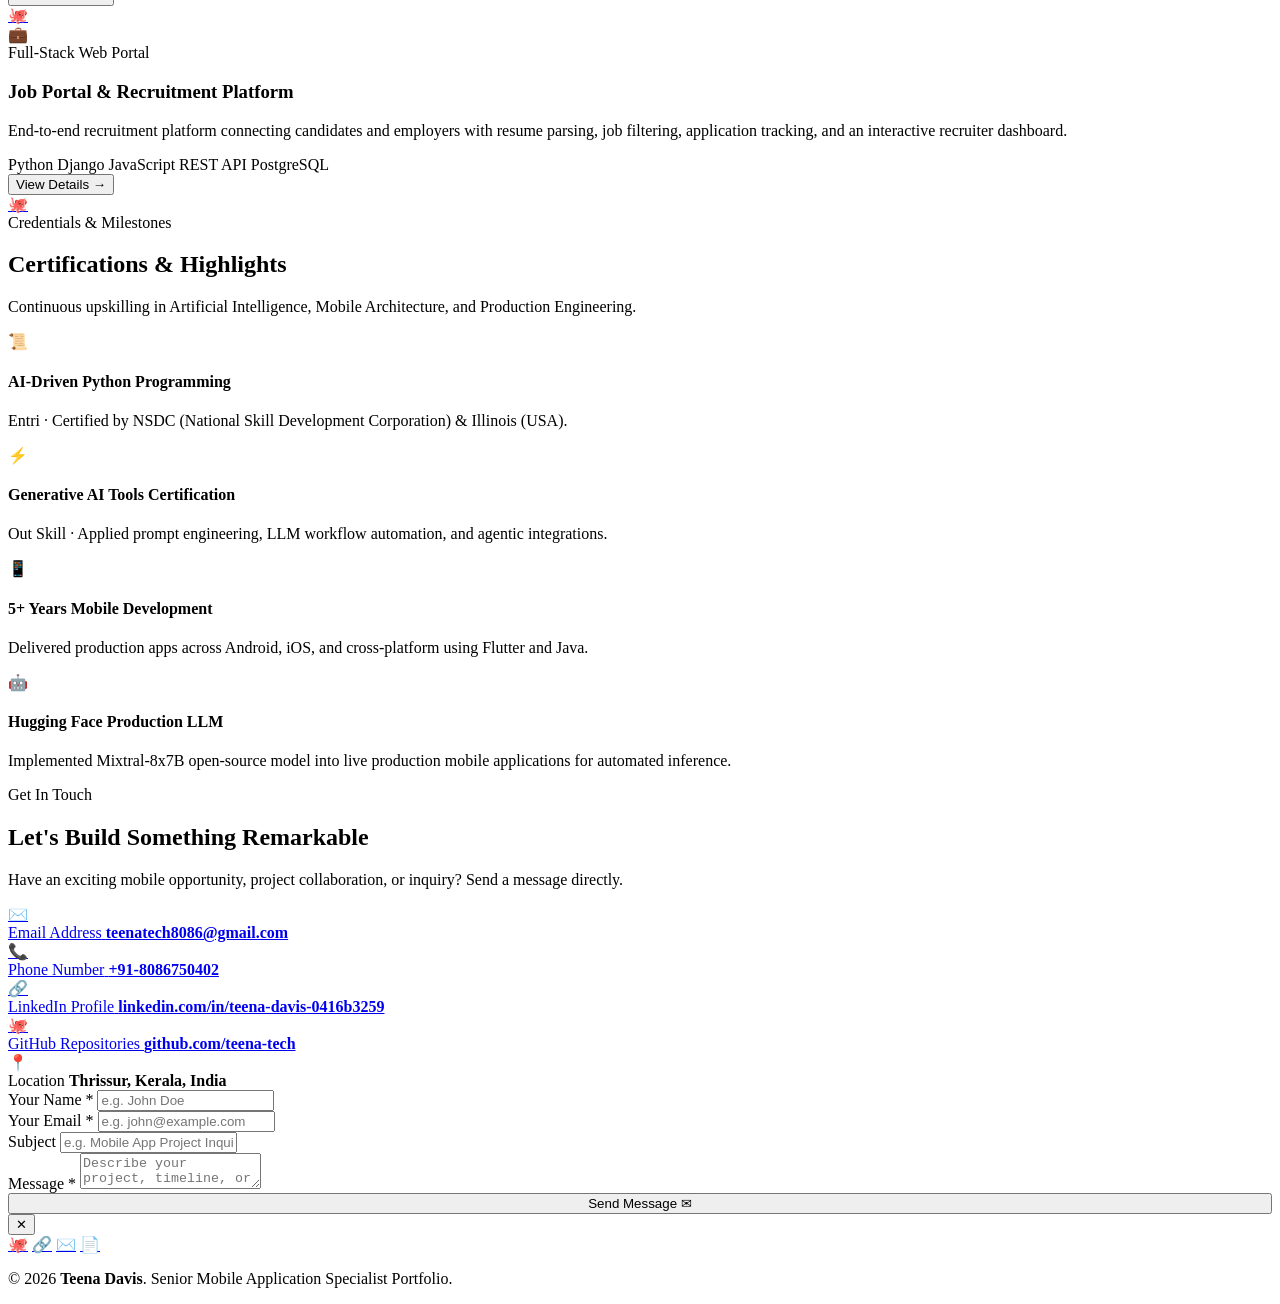
==== commit 4f0b6b14: "Update profile picture, LinkedIn link, skills, and project details" ====
--- a/templates/index.html
+++ b/templates/index.html
@@ -10,7 +10,7 @@
   <meta property="og:description" content="5+ Years building high-performance Flutter, Android, iOS, and AI-integrated mobile solutions.">
   <meta property="og:type" content="website">
   
-  <title>Teena Davis | Mobile Application Developer</title>
+  <title>Teena Davis | Senior Mobile Application Specialist</title>
   
   <!-- Favicon -->
   <link rel="icon" type="image/jpeg" href="static/images/profile.jpeg">
@@ -49,7 +49,7 @@
       </nav>
 
       <div class="nav-actions">
-        <a href="static/Teena_Davis_Resume.pdf" class="btn btn-primary btn-sm" id="nav-resume-btn" download="Teena_Davis_Resume.pdf" target="_blank">
+        <a href="static/TeenaDavis_Senior mobile appp developer_specialist.pdf" class="btn btn-primary btn-sm" id="nav-resume-btn" download="Teena_Davis_Resume.pdf" target="_blank">
           <span>Resume 📄</span>
         </a>
         <button class="mobile-toggle" id="mobile-toggle-btn" aria-label="Toggle navigation">
@@ -79,11 +79,11 @@
 
           <div class="hero-subtitle-container">
             <span>Specialized in</span>
-            <span class="typewriter-text" id="typewriter">Mobile Application Developer</span>
+            <span class="typewriter-text" id="typewriter">Senior Mobile Application Specialist</span>
           </div>
 
           <p class="hero-description">
-            Results-driven Mobile Application Developer with <strong>5+ years of experience</strong> crafting scalable, high-performance Android, iOS, and cross-platform applications using <strong>Flutter</strong>. Strong expertise in REST API integration, Firebase services, scalable app architecture, and backend engineering with <strong>Python & Django</strong>.
+            Results-driven Senior Mobile Application Specialist with <strong>5+ years of experience</strong> crafting scalable, high-performance Android, iOS, and cross-platform applications using <strong>Flutter</strong>. Strong expertise in REST API integration, Firebase services, scalable app architecture, and backend engineering with <strong>Python & Django</strong>.
           </p>
 
           <div class="hero-ctas">
@@ -91,7 +91,7 @@
               <span>Explore My Work</span>
               <span>↓</span>
             </a>
-            <a href="static/Teena_Davis_Resume.pdf" class="btn btn-secondary" id="hero-download-btn" download="Teena_Davis_Resume.pdf" target="_blank">
+            <a href="static/TeenaDavis_Senior mobile appp developer_specialist.pdf" class="btn btn-secondary" id="hero-download-btn" download="Teena_Davis_Resume.pdf" target="_blank">
               <span>Download Resume</span>
               <span>📥</span>
             </a>
@@ -119,7 +119,7 @@
         <div class="hero-image-wrapper">
           <div class="hero-halo"></div>
           <div class="hero-card-frame">
-            <img src="static/images/profile.jpeg" alt="Teena Davis - Mobile Application Developer" class="hero-image">
+            <img src="static/images/profile.jpeg" alt="Teena Davis - Senior Mobile Application Specialist" class="hero-image">
             
             <!-- Floating Tech Badges -->
             <div class="floating-badge badge-top">
@@ -157,7 +157,7 @@
       <div class="about-grid">
         <div class="about-card">
           <p>
-            I am a Mobile Application Developer based in Thrissur, Kerala. Over the past 5+ years, I have engineered and deployed mission-critical mobile solutions spanning e-commerce, real-time matchmaking, live video streaming, and IoT/NFC business applications.
+            I am a Senior Mobile Application Specialist based in Thrissur, Kerala. Over the past 5+ years, I have engineered and deployed mission-critical mobile solutions spanning e-commerce, real-time matchmaking, live video streaming, and IoT/NFC business applications.
           </p>
           <p>
             My core strength lies in combining state-of-the-art Flutter and native mobile frontends with dependable backend integrations using Python, Django, Firebase, and AWS. I also incorporate cutting-edge AI technologies, such as Hugging Face Mixtral LLMs, to deliver intelligent user experiences.
@@ -379,9 +379,60 @@
             <span class="tool-tag">AWS (EC2, S3)</span>
             <span class="tool-tag">Google Cloud</span>
             <span class="tool-tag">WebSockets</span>
-            <span class="tool-tag">Google Maps</span>
+            <span class="tool-tag">CI/CD Pipelines</span>
+            <span class="tool-tag">Fastlane</span>
             <span class="tool-tag">Figma</span>
-            <span class="tool-tag">Antigravity AI</span>
+          </div>
+        </div>
+
+        <!-- Card 4: Analytics & Integrations -->
+        <div class="skill-category-card">
+          <div class="category-header">
+            <div class="category-icon">📊</div>
+            <h3 class="category-title">Analytics & Integrations</h3>
+          </div>
+
+          <div class="skill-items">
+            <div class="skill-item">
+              <div class="skill-item-header">
+                <span>Firebase Analytics & Facebook Analytics</span>
+                <span class="skill-percentage">92%</span>
+              </div>
+              <div class="skill-progress-bar">
+                <div class="skill-fill" data-width="92%"></div>
+              </div>
+            </div>
+
+            <div class="skill-item">
+              <div class="skill-item-header">
+                <span>Payment Integration (Razorpay, Stripe)</span>
+                <span class="skill-percentage">90%</span>
+              </div>
+              <div class="skill-progress-bar">
+                <div class="skill-fill" data-width="90%"></div>
+              </div>
+            </div>
+
+            <div class="skill-item">
+              <div class="skill-item-header">
+                <span>Google Maps Integration & Live GPS</span>
+                <span class="skill-percentage">94%</span>
+              </div>
+              <div class="skill-progress-bar">
+                <div class="skill-fill" data-width="94%"></div>
+              </div>
+            </div>
+          </div>
+
+          <div class="tools-tags-container">
+            <span class="tool-tag">Firebase Analytics</span>
+            <span class="tool-tag">Facebook Analytics</span>
+            <span class="tool-tag">Payment Integration</span>
+            <span class="tool-tag">Razorpay</span>
+            <span class="tool-tag">Stripe</span>
+            <span class="tool-tag">Google Maps Integration</span>
+            <span class="tool-tag">GPS Navigation</span>
+            <span class="tool-tag">In-App Purchases</span>
           </div>
         </div>
       </div>
@@ -414,13 +465,27 @@
               <h3 class="timeline-role">Senior Mobile App Developer</h3>
               <span class="timeline-period">2025 – Present</span>
             </div>
-            <div class="timeline-company">Antz Media Solutions <span>· Kochi</span></div>
+            <div class="timeline-company">Antz Media Solutions <span>· Kochi, Kerala</span></div>
             <ul class="timeline-bullets">
-              <li>Architecting and spearheading high-performance Flutter and iOS mobile applications for cross-platform deployments.</li>
-              <li>Developing backend modules and microservices using Python & Django.</li>
-              <li>Integrating complex third-party RESTful APIs and optimizing app runtime performance.</li>
-              <li>Managing Google Play Store and Apple App Store releases with CI/CD deployment pipelines.</li>
+              <li>Architecting robust, scalable enterprise cross-platform mobile solutions using <strong>Flutter & Dart</strong>, adhering strictly to <strong>Clean Architecture</strong> and <strong>Riverpod / BLoC</strong> state management.</li>
+              <li>Engineering high-performance backend microservices, database schemas, and RESTful endpoints using <strong>Python & Django</strong> with PostgreSQL, Redis caching, and secure JWT authentication.</li>
+              <li>Designing offline-first synchronization using local persistent storage (<strong>Isar / Hive / SQLite</strong>) with background synchronization workers for uninterrupted user experience.</li>
+              <li>Directing automated <strong>CI/CD pipelines</strong> utilizing <strong>Fastlane and GitHub Actions</strong> for automated testing, code signing, and zero-downtime releases on <strong>Apple App Store</strong> and <strong>Google Play Store</strong>.</li>
+              <li>Integrating third-party SDKs including multi-gateway payment processing (<strong>Stripe & Razorpay</strong>), OAuth2 authentication, and real-time location-based geofencing.</li>
+              <li>Conducting rigorous code reviews, automated unit and widget testing, maintaining over <strong>95% crash-free session stability</strong>.</li>
             </ul>
+            <div class="timeline-skills">
+              <span class="timeline-skill-pill">Flutter</span>
+              <span class="timeline-skill-pill">Dart</span>
+              <span class="timeline-skill-pill">Riverpod / BLoC</span>
+              <span class="timeline-skill-pill">Clean Architecture</span>
+              <span class="timeline-skill-pill">Python & Django</span>
+              <span class="timeline-skill-pill">RESTful APIs</span>
+              <span class="timeline-skill-pill">Fastlane & CI/CD</span>
+              <span class="timeline-skill-pill">App Store & Play Store</span>
+              <span class="timeline-skill-pill">PostgreSQL</span>
+              <span class="timeline-skill-pill">Offline Sync</span>
+            </div>
           </div>
         </div>
 
@@ -432,13 +497,22 @@
               <h3 class="timeline-role">Mobile App Developer</h3>
               <span class="timeline-period">2024 – 2025</span>
             </div>
-            <div class="timeline-company">Sociable Tech Ventures <span>· Kochi</span></div>
+            <div class="timeline-company">Sociable Tech Ventures <span>· Kochi, Kerala</span></div>
             <ul class="timeline-bullets">
-              <li>Built key features including OTP autofill, real-time chat systems, and live data synchronization.</li>
-              <li>Integrated Firebase Analytics and Facebook Analytics for user behavior tracking and conversion funnels.</li>
-              <li>Managed Play Store releases and maintained CI/CD pipelines for continuous delivery.</li>
-              <li>Implemented WebSocket-based real-time communication for instant messaging features.</li>
+              <li>Engineered high-concurrency real-time features including low-latency peer-to-peer <strong>WebSocket chat</strong>, automated SMS OTP autofill, and live data synchronization using <strong>Firebase Cloud Firestore</strong>.</li>
+              <li>Instrumented comprehensive observability and growth tracking with <strong>Firebase Analytics, Crashlytics, and Meta/Facebook SDK</strong>, tracking user conversion funnels and drastically cutting crash rates.</li>
+              <li>Designed responsive, accessible, pixel-perfect user interfaces conforming to <strong>Material 3 & iOS Human Interface Guidelines</strong> with smooth 60fps micro-animations.</li>
+              <li>Governed end-to-end application lifecycle, beta testing distribution via <strong>Apple TestFlight</strong>, and production rollouts through <strong>Google Play Console</strong>.</li>
             </ul>
+            <div class="timeline-skills">
+              <span class="timeline-skill-pill">Flutter</span>
+              <span class="timeline-skill-pill">Firebase Firestore</span>
+              <span class="timeline-skill-pill">WebSockets</span>
+              <span class="timeline-skill-pill">Firebase Auth & OTP</span>
+              <span class="timeline-skill-pill">Crashlytics</span>
+              <span class="timeline-skill-pill">Play Console & TestFlight</span>
+              <span class="timeline-skill-pill">UI/UX Animation</span>
+            </div>
           </div>
         </div>
 
@@ -450,12 +524,22 @@
               <h3 class="timeline-role">Software Developer</h3>
               <span class="timeline-period">Sep 2022 – Mar 2024</span>
             </div>
-            <div class="timeline-company">Vyrox Technologies <span>· Thrissur</span></div>
+            <div class="timeline-company">Vyrox Technologies <span>· Thrissur, Kerala</span></div>
             <ul class="timeline-bullets">
-              <li>Developed Flutter apps for e-commerce and high-throughput video streaming platforms.</li>
-              <li>Integrated payment gateways, Firebase services, and Google Maps API for real-time tracking.</li>
-              <li>Improved application performance through systematic debugging and UI optimization.</li>
+              <li>Developed feature-rich <strong>Flutter</strong> mobile solutions for commercial e-commerce platforms and high-throughput live streaming applications.</li>
+              <li>Integrated secure multi-method payment gateways (<strong>Razorpay & Stripe</strong>), live route navigation via <strong>Google Maps SDK</strong>, and targeted push notifications using <strong>Firebase Cloud Messaging (FCM)</strong>.</li>
+              <li>Diagnosed memory leaks and optimized widget rebuild trees using <strong>Flutter DevTools</strong>, slashing memory consumption by 25% and accelerating initial render time.</li>
+              <li>Collaborated in cross-functional Agile/Scrum sprints, contributing to technical grooming, sprint estimation, and Jira task tracking.</li>
             </ul>
+            <div class="timeline-skills">
+              <span class="timeline-skill-pill">Flutter</span>
+              <span class="timeline-skill-pill">Dart</span>
+              <span class="timeline-skill-pill">Google Maps SDK</span>
+              <span class="timeline-skill-pill">Payment Gateways</span>
+              <span class="timeline-skill-pill">FCM Push Notifications</span>
+              <span class="timeline-skill-pill">Flutter DevTools</span>
+              <span class="timeline-skill-pill">Agile / Scrum</span>
+            </div>
           </div>
         </div>
 
@@ -467,12 +551,22 @@
               <h3 class="timeline-role">Junior Mobile App Developer</h3>
               <span class="timeline-period">Jun 2019 – Aug 2022</span>
             </div>
-            <div class="timeline-company">Wahy Lab Solutions <span>· Kochi</span></div>
+            <div class="timeline-company">Wahy Lab Solutions <span>· Kochi, Kerala</span></div>
             <ul class="timeline-bullets">
-              <li>Developed Android applications using Java and Android Studio.</li>
-              <li>Built UI components and implemented core application logic and navigation.</li>
-              <li>Conducted thorough testing and bug fixing to ensure production quality.</li>
+              <li>Developed and maintained native <strong>Android applications using Java, Kotlin, and Android Studio</strong>, implementing <strong>MVVM and MVC</strong> architectural patterns.</li>
+              <li>Engineered interactive UI layouts, custom RecyclerView adapters, and responsive user flows leveraging Android Jetpack and Material Design.</li>
+              <li>Implemented asynchronous networking and JSON data serialization with <strong>Retrofit and Volley</strong> connected to external enterprise REST endpoints.</li>
+              <li>Executed comprehensive manual and automated test matrices across physical devices and emulators to verify multi-version Android OS compatibility.</li>
             </ul>
+            <div class="timeline-skills">
+              <span class="timeline-skill-pill">Android (Java / Kotlin)</span>
+              <span class="timeline-skill-pill">Android Studio</span>
+              <span class="timeline-skill-pill">MVVM Architecture</span>
+              <span class="timeline-skill-pill">Retrofit & Volley</span>
+              <span class="timeline-skill-pill">Material Design</span>
+              <span class="timeline-skill-pill">SQLite</span>
+              <span class="timeline-skill-pill">Git</span>
+            </div>
           </div>
         </div>
       </div>
@@ -733,7 +827,7 @@
               <div class="project-icon">💳</div>
               <span class="project-badge">NFC & Supabase</span>
             </div>
-            <h3 class="project-title">SmartyCard — Digital NFC Card</h3>
+            <h3 class="project-title">Digital Business Smartcard</h3>
             <p class="project-desc">
               Cross-platform NFC-enabled digital business card app with QR code sharing, real-time profile analytics, and premium card customization.
             </p>
@@ -863,11 +957,11 @@
             </div>
           </a>
 
-          <a href="https://linkedin.com/in/teena-davis" target="_blank" rel="noopener noreferrer" class="contact-card">
+          <a href="https://www.linkedin.com/in/teena-davis-0416b3259" target="_blank" rel="noopener noreferrer" class="contact-card">
             <div class="contact-card-icon">🔗</div>
             <div class="contact-card-text">
               <span>LinkedIn Profile</span>
-              <strong>linkedin.com/in/teena-davis</strong>
+              <strong>linkedin.com/in/teena-davis-0416b3259</strong>
             </div>
           </a>
 
@@ -942,12 +1036,12 @@
     <div class="container footer-content">
       <div class="footer-socials">
         <a href="https://github.com/teena-tech" target="_blank" rel="noopener noreferrer" class="social-btn" title="GitHub">🐙</a>
-        <a href="https://linkedin.com/in/teena-davis" target="_blank" rel="noopener noreferrer" class="social-btn" title="LinkedIn">🔗</a>
+        <a href="https://www.linkedin.com/in/teena-davis-0416b3259" target="_blank" rel="noopener noreferrer" class="social-btn" title="LinkedIn">🔗</a>
         <a href="mailto:teenatech8086@gmail.com" class="social-btn" title="Email">✉️</a>
-        <a href="static/Teena_Davis_Resume.pdf" class="social-btn" title="Download Resume" download="Teena_Davis_Resume.pdf" target="_blank">📄</a>
+        <a href="static/TeenaDavis_Senior mobile appp developer_specialist.pdf" class="social-btn" title="Download Resume" download="Teena_Davis_Resume.pdf" target="_blank">📄</a>
       </div>
       <p class="footer-copyright">
-        &copy; 2026 <strong>Teena Davis</strong>. Mobile Application Developer Portfolio.
+        &copy; 2026 <strong>Teena Davis</strong>. Senior Mobile Application Specialist Portfolio.
       </p>
     </div>
   </footer>
